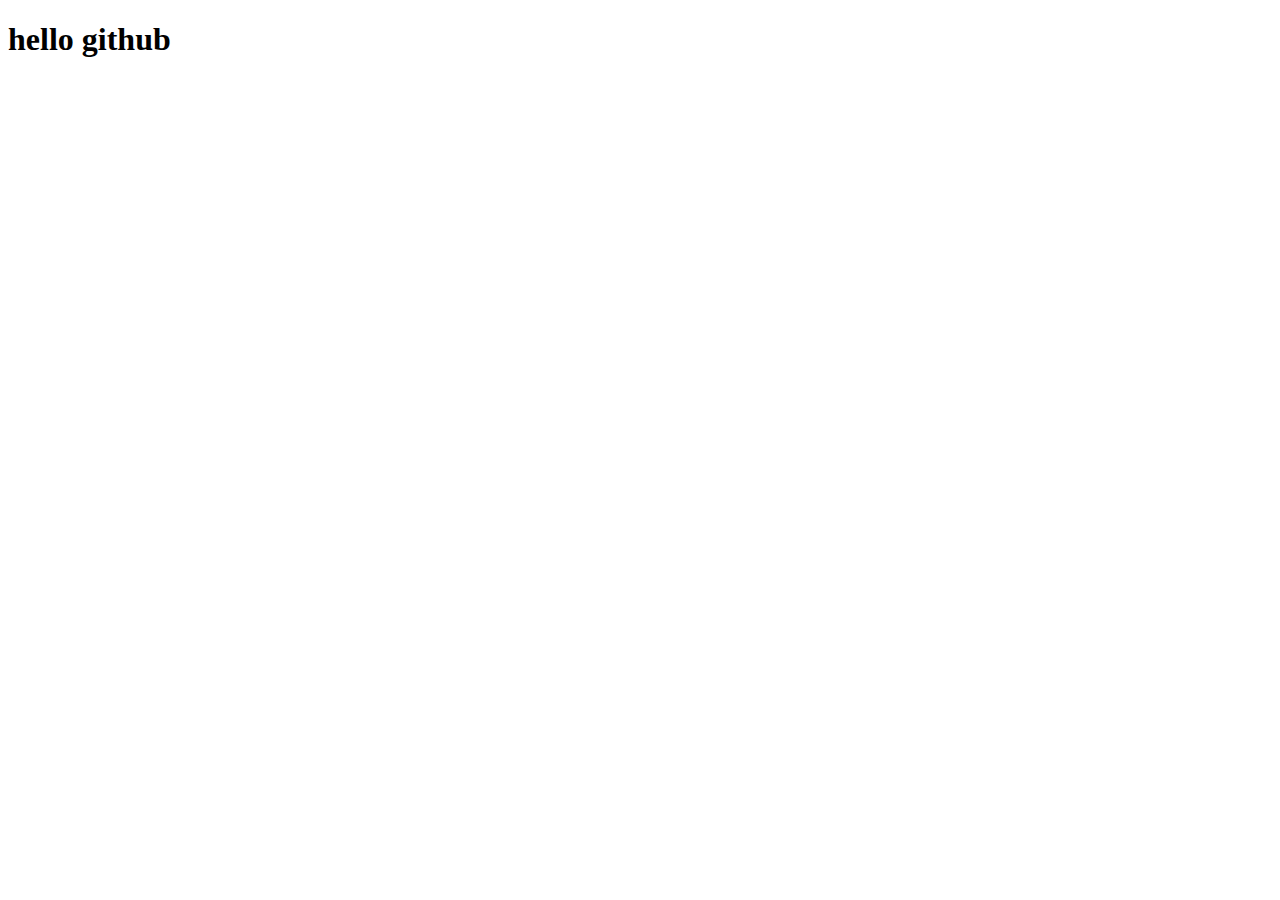
==== index.html @ 5b5a9995 "第一次提交" ====
<!DOCTYPE html>
<html>
	<head>
		<meta charset="utf-8">
		<meta http-equiv="X-UA-Compatible" content="IE=edge">
		    <title></title>
			<link rel="stylesheet" href="">
	</head>
	<body>
		    <h1>hello github</h1>
	</body>
</html>
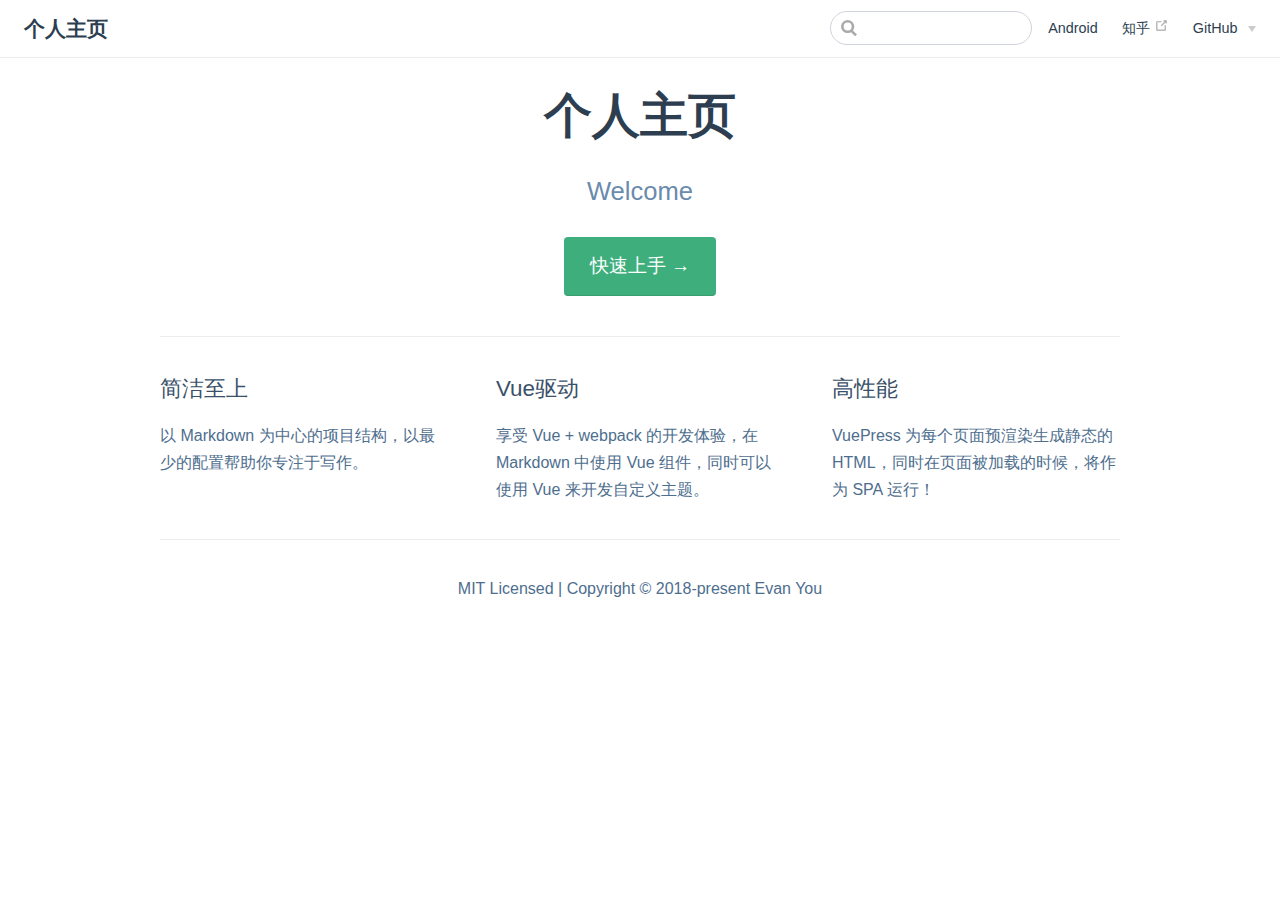
==== commit b2a23c6e: "第二次提交" ====
--- a/index.html
+++ b/index.html
@@ -1,12 +1,33 @@
 <!DOCTYPE html>
-<html>
-	<head>
-		<meta charset="utf-8">
-		<meta http-equiv="X-UA-Compatible" content="IE=edge">
-		    <title></title>
-			<link rel="stylesheet" href="">
-	</head>
-	<body>
-		    <h1>hello github</h1>
-	</body>
+<html lang="en-US">
+  <head>
+    <meta charset="utf-8">
+    <meta name="viewport" content="width=device-width,initial-scale=1">
+    <title>个人主页</title>
+    <meta name="description" content="Welcome">
+    
+    
+    <link rel="preload" href="/assets/css/0.styles.b30a0397.css" as="style"><link rel="preload" href="/assets/js/app.933ce9a8.js" as="script"><link rel="preload" href="/assets/js/3.38c5797d.js" as="script"><link rel="prefetch" href="/assets/js/2.1ec573a6.js"><link rel="prefetch" href="/assets/js/4.b741e983.js">
+    <link rel="stylesheet" href="/assets/css/0.styles.b30a0397.css">
+  </head>
+  <body>
+    <div id="app" data-server-rendered="true"><div class="theme-container no-sidebar"><header class="navbar"><div class="sidebar-button"><svg xmlns="http://www.w3.org/2000/svg" aria-hidden="true" role="img" viewBox="0 0 448 512" class="icon"><path fill="currentColor" d="M436 124H12c-6.627 0-12-5.373-12-12V80c0-6.627 5.373-12 12-12h424c6.627 0 12 5.373 12 12v32c0 6.627-5.373 12-12 12zm0 160H12c-6.627 0-12-5.373-12-12v-32c0-6.627 5.373-12 12-12h424c6.627 0 12 5.373 12 12v32c0 6.627-5.373 12-12 12zm0 160H12c-6.627 0-12-5.373-12-12v-32c0-6.627 5.373-12 12-12h424c6.627 0 12 5.373 12 12v32c0 6.627-5.373 12-12 12z"></path></svg></div> <a href="/" class="home-link router-link-exact-active router-link-active"><!----> <span class="site-name">个人主页</span></a> <div class="links" style="max-width:nullpx;"><div class="search-box"><input aria-label="Search" autocomplete="off" spellcheck="false" value=""> <!----></div> <nav class="nav-links can-hide"><div class="nav-item"><a href="/algorithm/" class="nav-link">Android</a></div><div class="nav-item"><a href="https://www.zhihu.com/people/shu-kong-ruan-jian-gong-cheng-shi/activities" target="_blank" rel="noopener noreferrer" class="nav-link external">
+  知乎
+  <svg xmlns="http://www.w3.org/2000/svg" aria-hidden="true" x="0px" y="0px" viewBox="0 0 100 100" width="15" height="15" class="icon outbound"><path fill="currentColor" d="M18.8,85.1h56l0,0c2.2,0,4-1.8,4-4v-32h-8v28h-48v-48h28v-8h-32l0,0c-2.2,0-4,1.8-4,4v56C14.8,83.3,16.6,85.1,18.8,85.1z"></path> <polygon fill="currentColor" points="45.7,48.7 51.3,54.3 77.2,28.5 77.2,37.2 85.2,37.2 85.2,14.9 62.8,14.9 62.8,22.9 71.5,22.9"></polygon></svg></a></div><div class="nav-item"><div class="dropdown-wrapper"><a class="dropdown-title"><span class="title">GitHub</span> <span class="arrow right"></span></a> <ul class="nav-dropdown" style="display:none;"><li class="dropdown-item"><!----> <a href="https://github.com/yafeng-Soong" target="_blank" rel="noopener noreferrer" class="nav-link external">
+  GitHub地址
+  <svg xmlns="http://www.w3.org/2000/svg" aria-hidden="true" x="0px" y="0px" viewBox="0 0 100 100" width="15" height="15" class="icon outbound"><path fill="currentColor" d="M18.8,85.1h56l0,0c2.2,0,4-1.8,4-4v-32h-8v28h-48v-48h28v-8h-32l0,0c-2.2,0-4,1.8-4,4v56C14.8,83.3,16.6,85.1,18.8,85.1z"></path> <polygon fill="currentColor" points="45.7,48.7 51.3,54.3 77.2,28.5 77.2,37.2 85.2,37.2 85.2,14.9 62.8,14.9 62.8,22.9 71.5,22.9"></polygon></svg></a></li><li class="dropdown-item"><!----> <a href="https://github.com/yafeng-Soong/book" target="_blank" rel="noopener noreferrer" class="nav-link external">
+  前端仓库
+  <svg xmlns="http://www.w3.org/2000/svg" aria-hidden="true" x="0px" y="0px" viewBox="0 0 100 100" width="15" height="15" class="icon outbound"><path fill="currentColor" d="M18.8,85.1h56l0,0c2.2,0,4-1.8,4-4v-32h-8v28h-48v-48h28v-8h-32l0,0c-2.2,0-4,1.8-4,4v56C14.8,83.3,16.6,85.1,18.8,85.1z"></path> <polygon fill="currentColor" points="45.7,48.7 51.3,54.3 77.2,28.5 77.2,37.2 85.2,37.2 85.2,14.9 62.8,14.9 62.8,22.9 71.5,22.9"></polygon></svg></a></li></ul></div></div> <!----></nav></div></header> <div class="sidebar-mask"></div> <div class="sidebar"><nav class="nav-links"><div class="nav-item"><a href="/algorithm/" class="nav-link">Android</a></div><div class="nav-item"><a href="https://www.zhihu.com/people/shu-kong-ruan-jian-gong-cheng-shi/activities" target="_blank" rel="noopener noreferrer" class="nav-link external">
+  知乎
+  <svg xmlns="http://www.w3.org/2000/svg" aria-hidden="true" x="0px" y="0px" viewBox="0 0 100 100" width="15" height="15" class="icon outbound"><path fill="currentColor" d="M18.8,85.1h56l0,0c2.2,0,4-1.8,4-4v-32h-8v28h-48v-48h28v-8h-32l0,0c-2.2,0-4,1.8-4,4v56C14.8,83.3,16.6,85.1,18.8,85.1z"></path> <polygon fill="currentColor" points="45.7,48.7 51.3,54.3 77.2,28.5 77.2,37.2 85.2,37.2 85.2,14.9 62.8,14.9 62.8,22.9 71.5,22.9"></polygon></svg></a></div><div class="nav-item"><div class="dropdown-wrapper"><a class="dropdown-title"><span class="title">GitHub</span> <span class="arrow right"></span></a> <ul class="nav-dropdown" style="display:none;"><li class="dropdown-item"><!----> <a href="https://github.com/yafeng-Soong" target="_blank" rel="noopener noreferrer" class="nav-link external">
+  GitHub地址
+  <svg xmlns="http://www.w3.org/2000/svg" aria-hidden="true" x="0px" y="0px" viewBox="0 0 100 100" width="15" height="15" class="icon outbound"><path fill="currentColor" d="M18.8,85.1h56l0,0c2.2,0,4-1.8,4-4v-32h-8v28h-48v-48h28v-8h-32l0,0c-2.2,0-4,1.8-4,4v56C14.8,83.3,16.6,85.1,18.8,85.1z"></path> <polygon fill="currentColor" points="45.7,48.7 51.3,54.3 77.2,28.5 77.2,37.2 85.2,37.2 85.2,14.9 62.8,14.9 62.8,22.9 71.5,22.9"></polygon></svg></a></li><li class="dropdown-item"><!----> <a href="https://github.com/yafeng-Soong/book" target="_blank" rel="noopener noreferrer" class="nav-link external">
+  前端仓库
+  <svg xmlns="http://www.w3.org/2000/svg" aria-hidden="true" x="0px" y="0px" viewBox="0 0 100 100" width="15" height="15" class="icon outbound"><path fill="currentColor" d="M18.8,85.1h56l0,0c2.2,0,4-1.8,4-4v-32h-8v28h-48v-48h28v-8h-32l0,0c-2.2,0-4,1.8-4,4v56C14.8,83.3,16.6,85.1,18.8,85.1z"></path> <polygon fill="currentColor" points="45.7,48.7 51.3,54.3 77.2,28.5 77.2,37.2 85.2,37.2 85.2,14.9 62.8,14.9 62.8,22.9 71.5,22.9"></polygon></svg></a></li></ul></div></div> <!----></nav>  <!----> </div> <div class="home"><div class="hero"><!----> <h1>个人主页</h1> <p class="description">
+      Welcome
+    </p> <p class="action"><a href="/zh/guide/" class="nav-link action-button">快速上手 →</a></p></div> <div class="features"><div class="feature"><h2>简洁至上</h2> <p>以 Markdown 为中心的项目结构，以最少的配置帮助你专注于写作。</p></div><div class="feature"><h2>Vue驱动</h2> <p>享受 Vue + webpack 的开发体验，在 Markdown 中使用 Vue 组件，同时可以使用 Vue 来开发自定义主题。</p></div><div class="feature"><h2>高性能</h2> <p>VuePress 为每个页面预渲染生成静态的 HTML，同时在页面被加载的时候，将作为 SPA 运行！</p></div></div> <div class="content custom"></div> <div class="footer">
+    MIT Licensed | Copyright © 2018-present Evan You
+  </div></div> <!----></div></div>
+    <script src="/assets/js/app.933ce9a8.js" defer></script><script src="/assets/js/3.38c5797d.js" defer></script>
+  </body>
 </html>
--- a/assets/css/0.styles.b30a0397.css
+++ b/assets/css/0.styles.b30a0397.css
@@ -0,0 +1 @@
+.home{padding:3.6rem 2rem 0;max-width:960px;margin:0 auto}.home .hero{text-align:center}.home .hero img{max-width:100%;max-height:280px;display:block;margin:3rem auto 1.5rem}.home .hero h1{font-size:3rem}.home .hero .action,.home .hero .description,.home .hero h1{margin:1.8rem auto}.home .hero .description{max-width:35rem;font-size:1.6rem;line-height:1.3;color:#6a8bad}.home .hero .action-button{display:inline-block;font-size:1.2rem;color:#fff;background-color:#3eaf7c;padding:.8rem 1.6rem;border-radius:4px;transition:background-color .1s ease;box-sizing:border-box;border-bottom:1px solid #389d70}.home .hero .action-button:hover{background-color:#4abf8a}.home .features{border-top:1px solid #eaecef;padding:1.2rem 0;margin-top:2.5rem;display:flex;flex-wrap:wrap;align-items:flex-start;align-content:stretch;justify-content:space-between}.home .feature{flex-grow:1;flex-basis:30%;max-width:30%}.home .feature h2{font-size:1.4rem;font-weight:500;border-bottom:none;padding-bottom:0;color:#3a5169}.home .feature p{color:#4e6e8e}.home .footer{padding:2.5rem;border-top:1px solid #eaecef;text-align:center;color:#4e6e8e}@media (max-width:719px){.home .features{flex-direction:column}.home .feature{max-width:100%;padding:0 2.5rem}}@media (max-width:419px){.home{padding-left:1.5rem;padding-right:1.5rem}.home .hero img{max-height:210px;margin:2rem auto 1.2rem}.home .hero h1{font-size:2rem}.home .hero .action,.home .hero .description,.home .hero h1{margin:1.2rem auto}.home .hero .description{font-size:1.2rem}.home .hero .action-button{font-size:1rem;padding:.6rem 1.2rem}.home .feature h2{font-size:1.25rem}}.badge[data-v-f52d08f6]{display:inline-block;font-size:14px;height:18px;line-height:18px;border-radius:3px;padding:0 6px;color:#fff;margin-right:5px;background-color:#42b983}.badge.middle[data-v-f52d08f6]{vertical-align:middle}.badge.top[data-v-f52d08f6]{vertical-align:top}.badge.green[data-v-f52d08f6],.badge.tip[data-v-f52d08f6]{background-color:#42b983}.badge.error[data-v-f52d08f6]{background-color:#da5961}.badge.warn[data-v-f52d08f6],.badge.warning[data-v-f52d08f6],.badge.yellow[data-v-f52d08f6]{background-color:#e7c000}.search-box{display:inline-block;position:relative;margin-right:1rem}.search-box input{cursor:text;width:10rem;color:#4e6e8e;display:inline-block;border:1px solid #cfd4db;border-radius:2rem;font-size:.9rem;line-height:2rem;padding:0 .5rem 0 2rem;outline:none;transition:all .2s ease;background:#fff url(/assets/img/search.83621669.svg) .6rem .5rem no-repeat;background-size:1rem}.search-box input:focus{cursor:auto;border-color:#3eaf7c}.search-box .suggestions{background:#fff;width:20rem;position:absolute;top:1.5rem;border:1px solid #cfd4db;border-radius:6px;padding:.4rem;list-style-type:none}.search-box .suggestions.align-right{right:0}.search-box .suggestion{line-height:1.4;padding:.4rem .6rem;border-radius:4px;cursor:pointer}.search-box .suggestion a{white-space:normal;color:#5d82a6}.search-box .suggestion a .page-title{font-weight:600}.search-box .suggestion a .header{font-size:.9em;margin-left:.25em}.search-box .suggestion.focused{background-color:#f3f4f5}.search-box .suggestion.focused a{color:#3eaf7c}@media (max-width:959px){.search-box input{cursor:pointer;width:0;border-color:transparent;position:relative}.search-box input:focus{cursor:text;left:0;width:10rem}}@media (max-width:959px) and (min-width:719px){.search-box .suggestions{left:0}}@media (max-width:719px){.search-box{margin-right:0}.search-box input{left:1rem}.search-box .suggestions{right:0}}@media (max-width:419px){.search-box .suggestions{width:calc(100vw - 4rem)}.search-box input:focus{width:8rem}}.dropdown-enter,.dropdown-leave-to{height:0!important}.dropdown-wrapper{cursor:pointer}.dropdown-wrapper .dropdown-title{display:block}.dropdown-wrapper .dropdown-title:hover{border-color:transparent}.dropdown-wrapper .dropdown-title .arrow{vertical-align:middle;margin-top:-1px;margin-left:.4rem}.dropdown-wrapper .nav-dropdown .dropdown-item{color:inherit;line-height:1.7rem}.dropdown-wrapper .nav-dropdown .dropdown-item h4{margin:.45rem 0 0;border-top:1px solid #eee;padding:.45rem 1.5rem 0 1.25rem}.dropdown-wrapper .nav-dropdown .dropdown-item .dropdown-subitem-wrapper{padding:0;list-style:none}.dropdown-wrapper .nav-dropdown .dropdown-item .dropdown-subitem-wrapper .dropdown-subitem{font-size:.9em}.dropdown-wrapper .nav-dropdown .dropdown-item a{display:block;line-height:1.7rem;position:relative;border-bottom:none;font-weight:400;margin-bottom:0;padding:0 1.5rem 0 1.25rem}.dropdown-wrapper .nav-dropdown .dropdown-item a.router-link-active,.dropdown-wrapper .nav-dropdown .dropdown-item a:hover{color:#3eaf7c}.dropdown-wrapper .nav-dropdown .dropdown-item a.router-link-active:after{content:"";width:0;height:0;border-left:5px solid #3eaf7c;border-top:3px solid transparent;border-bottom:3px solid transparent;position:absolute;top:calc(50% - 2px);left:9px}.dropdown-wrapper .nav-dropdown .dropdown-item:first-child h4{margin-top:0;padding-top:0;border-top:0}@media (max-width:719px){.dropdown-wrapper.open .dropdown-title{margin-bottom:.5rem}.dropdown-wrapper .nav-dropdown{transition:height .1s ease-out;overflow:hidden}.dropdown-wrapper .nav-dropdown .dropdown-item h4{border-top:0;margin-top:0;padding-top:0}.dropdown-wrapper .nav-dropdown .dropdown-item>a,.dropdown-wrapper .nav-dropdown .dropdown-item h4{font-size:15px;line-height:2rem}.dropdown-wrapper .nav-dropdown .dropdown-item .dropdown-subitem{font-size:14px;padding-left:1rem}}@media (min-width:719px){.dropdown-wrapper{height:1.8rem}.dropdown-wrapper:hover .nav-dropdown{display:block!important}.dropdown-wrapper .dropdown-title .arrow{border-left:4px solid transparent;border-right:4px solid transparent;border-top:6px solid #ccc;border-bottom:0}.dropdown-wrapper .nav-dropdown{display:none;height:auto!important;box-sizing:border-box;max-height:calc(100vh - 2.7rem);overflow-y:auto;position:absolute;top:100%;right:0;background-color:#fff;padding:.6rem 0;border:1px solid #ddd;border-bottom-color:#ccc;text-align:left;border-radius:.25rem;white-space:nowrap;margin:0}}.nav-links{display:inline-block}.nav-links a{line-height:1.4rem;color:inherit}.nav-links a.router-link-active,.nav-links a:hover{color:#3eaf7c}.nav-links .nav-item{position:relative;display:inline-block;margin-left:1.5rem;line-height:2rem}.nav-links .nav-item:first-child{margin-left:0}.nav-links .repo-link{margin-left:1.5rem}@media (max-width:719px){.nav-links .nav-item,.nav-links .repo-link{margin-left:0}}@media (min-width:719px){.nav-links a.router-link-active,.nav-links a:hover{color:#2c3e50}.nav-item>a:not(.external).router-link-active,.nav-item>a:not(.external):hover{margin-bottom:-2px;border-bottom:2px solid #46bd87}}.navbar{padding:.7rem 1.5rem;line-height:2.2rem;position:relative}.navbar a,.navbar img,.navbar span{display:inline-block}.navbar .logo{height:2.2rem;min-width:2.2rem;margin-right:.8rem;vertical-align:top}.navbar .site-name{font-size:1.3rem;font-weight:600;color:#2c3e50;position:relative}.navbar .links{padding-left:1.5rem;box-sizing:border-box;background-color:#fff;white-space:nowrap;font-size:.9rem;position:absolute;right:1.5rem;top:.7rem;display:flex}.navbar .links .search-box{flex:0 0 auto;vertical-align:top}.navbar .links .nav-links{flex:1}@media (max-width:719px){.navbar{padding-left:4rem}.navbar .can-hide{display:none}.navbar .links{padding-left:1.5rem}}.page-edit,.page-nav{max-width:740px;margin:0 auto;padding:2rem 2.5rem}@media (max-width:959px){.page-edit,.page-nav{padding:2rem}}@media (max-width:419px){.page-edit,.page-nav{padding:1.5rem}}.page{padding-bottom:2rem}.page-edit{padding-top:1rem;padding-bottom:1rem;overflow:auto}.page-edit .edit-link{display:inline-block}.page-edit .edit-link a{color:#4e6e8e;margin-right:.25rem}.page-edit .last-updated{float:right;font-size:.9em}.page-edit .last-updated .prefix{font-weight:500;color:#4e6e8e}.page-edit .last-updated .time{font-weight:400;color:#aaa}.page-nav{padding-top:1rem;padding-bottom:0}.page-nav .inner{min-height:2rem;margin-top:0;border-top:1px solid #eaecef;padding-top:1rem;overflow:auto}.page-nav .next{float:right}@media (max-width:719px){.page-edit .edit-link{margin-bottom:.5rem}.page-edit .last-updated{font-size:.8em;float:none;text-align:left}}.sidebar-button{display:none;width:1.25rem;height:1.25rem;position:absolute;padding:.6rem;top:.6rem;left:1rem;cursor:pointer}.sidebar-button .icon{display:block;width:1.25rem;height:1.25rem}@media (max-width:719px){.sidebar-button{display:block}}.sidebar-group:not(.first){margin-top:1em}.sidebar-group .sidebar-group{padding-left:.5em}.sidebar-group:not(.collapsable) .sidebar-heading{cursor:auto;color:inherit}.sidebar-heading{color:#999;transition:color .15s ease;cursor:pointer;font-size:1.1em;font-weight:700;padding:0 1.5rem;margin-top:0;margin-bottom:.5rem}.sidebar-heading.open,.sidebar-heading:hover{color:inherit}.sidebar-heading .arrow{position:relative;top:-.12em;left:.5em}.sidebar-heading:.open .arrow{top:-.18em}.sidebar-group-items{transition:height .1s ease-out;overflow:hidden}.sidebar ul{padding:0;margin:0;list-style-type:none}.sidebar a{display:inline-block}.sidebar .nav-links{display:none;border-bottom:1px solid #eaecef;padding:.5rem 0 .75rem 0}.sidebar .nav-links a{font-weight:600}.sidebar .nav-links .nav-item,.sidebar .nav-links .repo-link{display:block;line-height:1.25rem;font-size:1.1em;padding:.5rem 0 .5rem 1.5rem}.sidebar .sidebar-links{padding:1.5rem 0}@media (max-width:719px){.sidebar .nav-links{display:block}.sidebar .nav-links .dropdown-wrapper .nav-dropdown .dropdown-item a.router-link-active:after{top:calc(1rem - 2px)}.sidebar .sidebar-links{padding:1rem 0}}.sw-update-popup{position:fixed;right:1em;bottom:1em;padding:1em;border:1px solid #3eaf7c;border-radius:3px;background:#fff;box-shadow:0 4px 16px rgba(0,0,0,.5);text-align:center}.sw-update-popup button{margin-top:.5em;padding:.25em 2em}.sw-update-popup-enter-active,.sw-update-popup-leave-active{transition:opacity .3s,transform .3s}.sw-update-popup-enter,.sw-update-popup-leave-to{opacity:0;transform:translateY(50%) scale(.5)}code[class*=language-],pre[class*=language-]{color:#ccc;background:none;font-family:Consolas,Monaco,Andale Mono,Ubuntu Mono,monospace;font-size:1em;text-align:left;white-space:pre;word-spacing:normal;word-break:normal;word-wrap:normal;line-height:1.5;-moz-tab-size:4;-o-tab-size:4;tab-size:4;-webkit-hyphens:none;-ms-hyphens:none;hyphens:none}pre[class*=language-]{padding:1em;margin:.5em 0;overflow:auto}:not(pre)>code[class*=language-],pre[class*=language-]{background:#2d2d2d}:not(pre)>code[class*=language-]{padding:.1em;border-radius:.3em;white-space:normal}.token.block-comment,.token.cdata,.token.comment,.token.doctype,.token.prolog{color:#999}.token.punctuation{color:#ccc}.token.attr-name,.token.deleted,.token.namespace,.token.tag{color:#e2777a}.token.function-name{color:#6196cc}.token.boolean,.token.function,.token.number{color:#f08d49}.token.class-name,.token.constant,.token.property,.token.symbol{color:#f8c555}.token.atrule,.token.builtin,.token.important,.token.keyword,.token.selector{color:#cc99cd}.token.attr-value,.token.char,.token.regex,.token.string,.token.variable{color:#7ec699}.token.entity,.token.operator,.token.url{color:#67cdcc}.token.bold,.token.important{font-weight:700}.token.italic{font-style:italic}.token.entity{cursor:help}.token.inserted{color:green}#nprogress{pointer-events:none}#nprogress .bar{background:#3eaf7c;position:fixed;z-index:1031;top:0;left:0;width:100%;height:2px}#nprogress .peg{display:block;position:absolute;right:0;width:100px;height:100%;box-shadow:0 0 10px #3eaf7c,0 0 5px #3eaf7c;opacity:1;transform:rotate(3deg) translateY(-4px)}#nprogress .spinner{display:block;position:fixed;z-index:1031;top:15px;right:15px}#nprogress .spinner-icon{width:18px;height:18px;box-sizing:border-box;border:2px solid transparent;border-top-color:#3eaf7c;border-left-color:#3eaf7c;border-radius:50%;animation:nprogress-spinner .4s linear infinite}.nprogress-custom-parent{overflow:hidden;position:relative}.nprogress-custom-parent #nprogress .bar,.nprogress-custom-parent #nprogress .spinner{position:absolute}@keyframes nprogress-spinner{0%{transform:rotate(0deg)}to{transform:rotate(1turn)}}.content code{color:#476582;padding:.25rem .5rem;margin:0;font-size:.85em;background-color:rgba(27,31,35,.05);border-radius:3px}.content pre,.content pre[class*=language-]{line-height:1.4;padding:1.25rem 1.5rem;margin:.85rem 0;background-color:#282c34;border-radius:6px;overflow:auto}.content pre[class*=language-] code,.content pre code{color:#fff;padding:0;background-color:transparent;border-radius:0}div[class*=language-]{position:relative;background-color:#282c34;border-radius:6px}div[class*=language-] .highlight-lines{-webkit-user-select:none;-moz-user-select:none;-ms-user-select:none;user-select:none;padding-top:1.3rem;position:absolute;top:0;left:0;width:100%;line-height:1.4}div[class*=language-] .highlight-lines .highlighted{background-color:rgba(0,0,0,.66)}div[class*=language-] pre,div[class*=language-] pre[class*=language-]{background:transparent;position:relative;z-index:1}div[class*=language-]:before{position:absolute;z-index:3;top:.8em;right:1em;font-size:.75rem;color:hsla(0,0%,100%,.4)}div[class*=language-]:not(.line-numbers-mode) .line-numbers-wrapper{display:none}div[class*=language-].line-numbers-mode .highlight-lines .highlighted{position:relative}div[class*=language-].line-numbers-mode .highlight-lines .highlighted:before{content:" ";position:absolute;z-index:3;left:0;top:0;display:block;width:3.5rem;height:100%;background-color:rgba(0,0,0,.66)}div[class*=language-].line-numbers-mode pre{padding-left:4.5rem;vertical-align:middle}div[class*=language-].line-numbers-mode .line-numbers-wrapper{position:absolute;top:0;width:3.5rem;text-align:center;color:hsla(0,0%,100%,.3);padding:1.25rem 0;line-height:1.4}div[class*=language-].line-numbers-mode .line-numbers-wrapper .line-number,div[class*=language-].line-numbers-mode .line-numbers-wrapper br{-webkit-user-select:none;-moz-user-select:none;-ms-user-select:none;user-select:none}div[class*=language-].line-numbers-mode .line-numbers-wrapper .line-number{position:relative;z-index:4;font-size:.85em}div[class*=language-].line-numbers-mode:after{content:"";position:absolute;z-index:2;top:0;left:0;width:3.5rem;height:100%;border-radius:6px 0 0 6px;border-right:1px solid rgba(0,0,0,.66);background-color:#282c34}div[class~=language-js]:before{content:"js"}div[class~=language-ts]:before{content:"ts"}div[class~=language-html]:before{content:"html"}div[class~=language-md]:before{content:"md"}div[class~=language-vue]:before{content:"vue"}div[class~=language-css]:before{content:"css"}div[class~=language-sass]:before{content:"sass"}div[class~=language-scss]:before{content:"scss"}div[class~=language-less]:before{content:"less"}div[class~=language-stylus]:before{content:"stylus"}div[class~=language-go]:before{content:"go"}div[class~=language-java]:before{content:"java"}div[class~=language-c]:before{content:"c"}div[class~=language-sh]:before{content:"sh"}div[class~=language-yaml]:before{content:"yaml"}div[class~=language-py]:before{content:"py"}div[class~=language-javascript]:before{content:"js"}div[class~=language-typescript]:before{content:"ts"}div[class~=language-markup]:before{content:"html"}div[class~=language-markdown]:before{content:"md"}div[class~=language-json]:before{content:"json"}div[class~=language-ruby]:before{content:"rb"}div[class~=language-python]:before{content:"py"}div[class~=language-bash]:before{content:"sh"}.custom-block .custom-block-title{font-weight:600;margin-bottom:-.4rem}.custom-block.danger,.custom-block.tip,.custom-block.warning{padding:.1rem 1.5rem;border-left-width:.5rem;border-left-style:solid;margin:1rem 0}.custom-block.tip{background-color:#f3f5f7;border-color:#42b983}.custom-block.warning{background-color:rgba(255,229,100,.3);border-color:#e7c000;color:#6b5900}.custom-block.warning .custom-block-title{color:#b29400}.custom-block.warning a{color:#2c3e50}.custom-block.danger{background-color:#ffe6e6;border-color:#c00;color:#4d0000}.custom-block.danger .custom-block-title{color:#900}.custom-block.danger a{color:#2c3e50}.arrow{display:inline-block;width:0;height:0}.arrow.up{border-bottom:6px solid #ccc}.arrow.down,.arrow.up{border-left:4px solid transparent;border-right:4px solid transparent}.arrow.down{border-top:6px solid #ccc}.arrow.right{border-left:6px solid #ccc}.arrow.left,.arrow.right{border-top:4px solid transparent;border-bottom:4px solid transparent}.arrow.left{border-right:6px solid #ccc}.content:not(.custom){max-width:740px;margin:0 auto;padding:2rem 2.5rem}@media (max-width:959px){.content:not(.custom){padding:2rem}}@media (max-width:419px){.content:not(.custom){padding:1.5rem}}.table-of-contents .badge{vertical-align:middle}body,html{padding:0;margin:0}body{font-family:-apple-system,BlinkMacSystemFont,Segoe UI,Roboto,Oxygen,Ubuntu,Cantarell,Fira Sans,Droid Sans,Helvetica Neue,sans-serif;-webkit-font-smoothing:antialiased;-moz-osx-font-smoothing:grayscale;font-size:16px;color:#2c3e50}.page{padding-left:20rem}.navbar{z-index:20;right:0;height:3.6rem;background-color:#fff;box-sizing:border-box;border-bottom:1px solid #eaecef}.navbar,.sidebar-mask{position:fixed;top:0;left:0}.sidebar-mask{z-index:9;width:100vw;height:100vh;display:none}.sidebar{font-size:15px;background-color:#fff;width:20rem;position:fixed;z-index:10;margin:0;top:3.6rem;left:0;bottom:0;box-sizing:border-box;border-right:1px solid #eaecef;overflow-y:auto}.content:not(.custom)>:first-child{margin-top:3.6rem}.content:not(.custom) a:hover{text-decoration:underline}.content:not(.custom) p.demo{padding:1rem 1.5rem;border:1px solid #ddd;border-radius:4px}.content:not(.custom) img{max-width:100%}.content.custom{padding:0;margin:0}.content.custom img{max-width:100%}a{font-weight:500;text-decoration:none}a,p a code{color:#3eaf7c}p a code{font-weight:400}kbd{background:#eee;border:.15rem solid #ddd;border-bottom:.25rem solid #ddd;border-radius:.15rem;padding:0 .15em}blockquote{font-size:1.2rem;color:#999;border-left:.25rem solid #dfe2e5;margin-left:0;padding-left:1rem}ol,ul{padding-left:1.2em}strong{font-weight:600}h1,h2,h3,h4,h5,h6{font-weight:600;line-height:1.25}.content:not(.custom)>h1,.content:not(.custom)>h2,.content:not(.custom)>h3,.content:not(.custom)>h4,.content:not(.custom)>h5,.content:not(.custom)>h6{margin-top:-3.1rem;padding-top:4.6rem;margin-bottom:0}.content:not(.custom)>h1:first-child,.content:not(.custom)>h2:first-child,.content:not(.custom)>h3:first-child,.content:not(.custom)>h4:first-child,.content:not(.custom)>h5:first-child,.content:not(.custom)>h6:first-child{margin-top:-1.5rem;margin-bottom:1rem}.content:not(.custom)>h1:first-child+.custom-block,.content:not(.custom)>h1:first-child+p,.content:not(.custom)>h1:first-child+pre,.content:not(.custom)>h2:first-child+.custom-block,.content:not(.custom)>h2:first-child+p,.content:not(.custom)>h2:first-child+pre,.content:not(.custom)>h3:first-child+.custom-block,.content:not(.custom)>h3:first-child+p,.content:not(.custom)>h3:first-child+pre,.content:not(.custom)>h4:first-child+.custom-block,.content:not(.custom)>h4:first-child+p,.content:not(.custom)>h4:first-child+pre,.content:not(.custom)>h5:first-child+.custom-block,.content:not(.custom)>h5:first-child+p,.content:not(.custom)>h5:first-child+pre,.content:not(.custom)>h6:first-child+.custom-block,.content:not(.custom)>h6:first-child+p,.content:not(.custom)>h6:first-child+pre{margin-top:2rem}h1:hover .header-anchor,h2:hover .header-anchor,h3:hover .header-anchor,h4:hover .header-anchor,h5:hover .header-anchor,h6:hover .header-anchor{opacity:1}h1{font-size:2.2rem}h2{font-size:1.65rem;padding-bottom:.3rem;border-bottom:1px solid #eaecef}h3{font-size:1.35rem}a.header-anchor{font-size:.85em;float:left;margin-left:-.87em;padding-right:.23em;margin-top:.125em;opacity:0}a.header-anchor:hover{text-decoration:none}.line-number,code,kbd{font-family:source-code-pro,Menlo,Monaco,Consolas,Courier New,monospace}ol,p,ul{line-height:1.7}hr{border:0;border-top:1px solid #eaecef}table{border-collapse:collapse;margin:1rem 0;display:block;overflow-x:auto}tr{border-top:1px solid #dfe2e5}tr:nth-child(2n){background-color:#f6f8fa}td,th{border:1px solid #dfe2e5;padding:.6em 1em}.custom-layout{padding-top:3.6rem}.theme-container.sidebar-open .sidebar-mask{display:block}.theme-container.no-navbar .content:not(.custom)>h1,.theme-container.no-navbar h2,.theme-container.no-navbar h3,.theme-container.no-navbar h4,.theme-container.no-navbar h5,.theme-container.no-navbar h6{margin-top:1.5rem;padding-top:0}.theme-container.no-navbar .sidebar{top:0}.theme-container.no-navbar .custom-layout{padding-top:0}@media (min-width:720px){.theme-container.no-sidebar .sidebar{display:none}.theme-container.no-sidebar .page{padding-left:0}}@media (max-width:959px){.sidebar{font-size:15px;width:16.4rem}.page{padding-left:16.4rem}}@media (max-width:719px){.sidebar{top:0;padding-top:3.6rem;transform:translateX(-100%);transition:transform .2s ease}.page{padding-left:0}.theme-container.sidebar-open .sidebar{transform:translateX(0)}.theme-container.no-navbar .sidebar{padding-top:0}}@media (max-width:419px){h1{font-size:1.9rem}.content div[class*=language-]{margin:.85rem -1.5rem;border-radius:0}}.icon.outbound{color:#aaa;display:inline-block}.sidebar .sidebar-sub-headers{padding-left:1rem;font-size:.95em}a.sidebar-link{font-weight:400;display:inline-block;color:#2c3e50;border-left:.25rem solid transparent;padding:.35rem 1rem .35rem 1.25rem;line-height:1.4;width:100%;box-sizing:border-box}a.sidebar-link:hover{color:#3eaf7c}a.sidebar-link.active{font-weight:600;color:#3eaf7c;border-left-color:#3eaf7c}.sidebar-group a.sidebar-link{padding-left:2rem}.sidebar-sub-headers a.sidebar-link{padding-top:.25rem;padding-bottom:.25rem;border-left:none}.sidebar-sub-headers a.sidebar-link.active{font-weight:500}--- a/assets/css/0.styles.b30a0397.css
+++ b/assets/css/0.styles.b30a0397.css
@@ -0,0 +1 @@
+.home{padding:3.6rem 2rem 0;max-width:960px;margin:0 auto}.home .hero{text-align:center}.home .hero img{max-width:100%;max-height:280px;display:block;margin:3rem auto 1.5rem}.home .hero h1{font-size:3rem}.home .hero .action,.home .hero .description,.home .hero h1{margin:1.8rem auto}.home .hero .description{max-width:35rem;font-size:1.6rem;line-height:1.3;color:#6a8bad}.home .hero .action-button{display:inline-block;font-size:1.2rem;color:#fff;background-color:#3eaf7c;padding:.8rem 1.6rem;border-radius:4px;transition:background-color .1s ease;box-sizing:border-box;border-bottom:1px solid #389d70}.home .hero .action-button:hover{background-color:#4abf8a}.home .features{border-top:1px solid #eaecef;padding:1.2rem 0;margin-top:2.5rem;display:flex;flex-wrap:wrap;align-items:flex-start;align-content:stretch;justify-content:space-between}.home .feature{flex-grow:1;flex-basis:30%;max-width:30%}.home .feature h2{font-size:1.4rem;font-weight:500;border-bottom:none;padding-bottom:0;color:#3a5169}.home .feature p{color:#4e6e8e}.home .footer{padding:2.5rem;border-top:1px solid #eaecef;text-align:center;color:#4e6e8e}@media (max-width:719px){.home .features{flex-direction:column}.home .feature{max-width:100%;padding:0 2.5rem}}@media (max-width:419px){.home{padding-left:1.5rem;padding-right:1.5rem}.home .hero img{max-height:210px;margin:2rem auto 1.2rem}.home .hero h1{font-size:2rem}.home .hero .action,.home .hero .description,.home .hero h1{margin:1.2rem auto}.home .hero .description{font-size:1.2rem}.home .hero .action-button{font-size:1rem;padding:.6rem 1.2rem}.home .feature h2{font-size:1.25rem}}.badge[data-v-f52d08f6]{display:inline-block;font-size:14px;height:18px;line-height:18px;border-radius:3px;padding:0 6px;color:#fff;margin-right:5px;background-color:#42b983}.badge.middle[data-v-f52d08f6]{vertical-align:middle}.badge.top[data-v-f52d08f6]{vertical-align:top}.badge.green[data-v-f52d08f6],.badge.tip[data-v-f52d08f6]{background-color:#42b983}.badge.error[data-v-f52d08f6]{background-color:#da5961}.badge.warn[data-v-f52d08f6],.badge.warning[data-v-f52d08f6],.badge.yellow[data-v-f52d08f6]{background-color:#e7c000}.search-box{display:inline-block;position:relative;margin-right:1rem}.search-box input{cursor:text;width:10rem;color:#4e6e8e;display:inline-block;border:1px solid #cfd4db;border-radius:2rem;font-size:.9rem;line-height:2rem;padding:0 .5rem 0 2rem;outline:none;transition:all .2s ease;background:#fff url(/assets/img/search.83621669.svg) .6rem .5rem no-repeat;background-size:1rem}.search-box input:focus{cursor:auto;border-color:#3eaf7c}.search-box .suggestions{background:#fff;width:20rem;position:absolute;top:1.5rem;border:1px solid #cfd4db;border-radius:6px;padding:.4rem;list-style-type:none}.search-box .suggestions.align-right{right:0}.search-box .suggestion{line-height:1.4;padding:.4rem .6rem;border-radius:4px;cursor:pointer}.search-box .suggestion a{white-space:normal;color:#5d82a6}.search-box .suggestion a .page-title{font-weight:600}.search-box .suggestion a .header{font-size:.9em;margin-left:.25em}.search-box .suggestion.focused{background-color:#f3f4f5}.search-box .suggestion.focused a{color:#3eaf7c}@media (max-width:959px){.search-box input{cursor:pointer;width:0;border-color:transparent;position:relative}.search-box input:focus{cursor:text;left:0;width:10rem}}@media (max-width:959px) and (min-width:719px){.search-box .suggestions{left:0}}@media (max-width:719px){.search-box{margin-right:0}.search-box input{left:1rem}.search-box .suggestions{right:0}}@media (max-width:419px){.search-box .suggestions{width:calc(100vw - 4rem)}.search-box input:focus{width:8rem}}.dropdown-enter,.dropdown-leave-to{height:0!important}.dropdown-wrapper{cursor:pointer}.dropdown-wrapper .dropdown-title{display:block}.dropdown-wrapper .dropdown-title:hover{border-color:transparent}.dropdown-wrapper .dropdown-title .arrow{vertical-align:middle;margin-top:-1px;margin-left:.4rem}.dropdown-wrapper .nav-dropdown .dropdown-item{color:inherit;line-height:1.7rem}.dropdown-wrapper .nav-dropdown .dropdown-item h4{margin:.45rem 0 0;border-top:1px solid #eee;padding:.45rem 1.5rem 0 1.25rem}.dropdown-wrapper .nav-dropdown .dropdown-item .dropdown-subitem-wrapper{padding:0;list-style:none}.dropdown-wrapper .nav-dropdown .dropdown-item .dropdown-subitem-wrapper .dropdown-subitem{font-size:.9em}.dropdown-wrapper .nav-dropdown .dropdown-item a{display:block;line-height:1.7rem;position:relative;border-bottom:none;font-weight:400;margin-bottom:0;padding:0 1.5rem 0 1.25rem}.dropdown-wrapper .nav-dropdown .dropdown-item a.router-link-active,.dropdown-wrapper .nav-dropdown .dropdown-item a:hover{color:#3eaf7c}.dropdown-wrapper .nav-dropdown .dropdown-item a.router-link-active:after{content:"";width:0;height:0;border-left:5px solid #3eaf7c;border-top:3px solid transparent;border-bottom:3px solid transparent;position:absolute;top:calc(50% - 2px);left:9px}.dropdown-wrapper .nav-dropdown .dropdown-item:first-child h4{margin-top:0;padding-top:0;border-top:0}@media (max-width:719px){.dropdown-wrapper.open .dropdown-title{margin-bottom:.5rem}.dropdown-wrapper .nav-dropdown{transition:height .1s ease-out;overflow:hidden}.dropdown-wrapper .nav-dropdown .dropdown-item h4{border-top:0;margin-top:0;padding-top:0}.dropdown-wrapper .nav-dropdown .dropdown-item>a,.dropdown-wrapper .nav-dropdown .dropdown-item h4{font-size:15px;line-height:2rem}.dropdown-wrapper .nav-dropdown .dropdown-item .dropdown-subitem{font-size:14px;padding-left:1rem}}@media (min-width:719px){.dropdown-wrapper{height:1.8rem}.dropdown-wrapper:hover .nav-dropdown{display:block!important}.dropdown-wrapper .dropdown-title .arrow{border-left:4px solid transparent;border-right:4px solid transparent;border-top:6px solid #ccc;border-bottom:0}.dropdown-wrapper .nav-dropdown{display:none;height:auto!important;box-sizing:border-box;max-height:calc(100vh - 2.7rem);overflow-y:auto;position:absolute;top:100%;right:0;background-color:#fff;padding:.6rem 0;border:1px solid #ddd;border-bottom-color:#ccc;text-align:left;border-radius:.25rem;white-space:nowrap;margin:0}}.nav-links{display:inline-block}.nav-links a{line-height:1.4rem;color:inherit}.nav-links a.router-link-active,.nav-links a:hover{color:#3eaf7c}.nav-links .nav-item{position:relative;display:inline-block;margin-left:1.5rem;line-height:2rem}.nav-links .nav-item:first-child{margin-left:0}.nav-links .repo-link{margin-left:1.5rem}@media (max-width:719px){.nav-links .nav-item,.nav-links .repo-link{margin-left:0}}@media (min-width:719px){.nav-links a.router-link-active,.nav-links a:hover{color:#2c3e50}.nav-item>a:not(.external).router-link-active,.nav-item>a:not(.external):hover{margin-bottom:-2px;border-bottom:2px solid #46bd87}}.navbar{padding:.7rem 1.5rem;line-height:2.2rem;position:relative}.navbar a,.navbar img,.navbar span{display:inline-block}.navbar .logo{height:2.2rem;min-width:2.2rem;margin-right:.8rem;vertical-align:top}.navbar .site-name{font-size:1.3rem;font-weight:600;color:#2c3e50;position:relative}.navbar .links{padding-left:1.5rem;box-sizing:border-box;background-color:#fff;white-space:nowrap;font-size:.9rem;position:absolute;right:1.5rem;top:.7rem;display:flex}.navbar .links .search-box{flex:0 0 auto;vertical-align:top}.navbar .links .nav-links{flex:1}@media (max-width:719px){.navbar{padding-left:4rem}.navbar .can-hide{display:none}.navbar .links{padding-left:1.5rem}}.page-edit,.page-nav{max-width:740px;margin:0 auto;padding:2rem 2.5rem}@media (max-width:959px){.page-edit,.page-nav{padding:2rem}}@media (max-width:419px){.page-edit,.page-nav{padding:1.5rem}}.page{padding-bottom:2rem}.page-edit{padding-top:1rem;padding-bottom:1rem;overflow:auto}.page-edit .edit-link{display:inline-block}.page-edit .edit-link a{color:#4e6e8e;margin-right:.25rem}.page-edit .last-updated{float:right;font-size:.9em}.page-edit .last-updated .prefix{font-weight:500;color:#4e6e8e}.page-edit .last-updated .time{font-weight:400;color:#aaa}.page-nav{padding-top:1rem;padding-bottom:0}.page-nav .inner{min-height:2rem;margin-top:0;border-top:1px solid #eaecef;padding-top:1rem;overflow:auto}.page-nav .next{float:right}@media (max-width:719px){.page-edit .edit-link{margin-bottom:.5rem}.page-edit .last-updated{font-size:.8em;float:none;text-align:left}}.sidebar-button{display:none;width:1.25rem;height:1.25rem;position:absolute;padding:.6rem;top:.6rem;left:1rem;cursor:pointer}.sidebar-button .icon{display:block;width:1.25rem;height:1.25rem}@media (max-width:719px){.sidebar-button{display:block}}.sidebar-group:not(.first){margin-top:1em}.sidebar-group .sidebar-group{padding-left:.5em}.sidebar-group:not(.collapsable) .sidebar-heading{cursor:auto;color:inherit}.sidebar-heading{color:#999;transition:color .15s ease;cursor:pointer;font-size:1.1em;font-weight:700;padding:0 1.5rem;margin-top:0;margin-bottom:.5rem}.sidebar-heading.open,.sidebar-heading:hover{color:inherit}.sidebar-heading .arrow{position:relative;top:-.12em;left:.5em}.sidebar-heading:.open .arrow{top:-.18em}.sidebar-group-items{transition:height .1s ease-out;overflow:hidden}.sidebar ul{padding:0;margin:0;list-style-type:none}.sidebar a{display:inline-block}.sidebar .nav-links{display:none;border-bottom:1px solid #eaecef;padding:.5rem 0 .75rem 0}.sidebar .nav-links a{font-weight:600}.sidebar .nav-links .nav-item,.sidebar .nav-links .repo-link{display:block;line-height:1.25rem;font-size:1.1em;padding:.5rem 0 .5rem 1.5rem}.sidebar .sidebar-links{padding:1.5rem 0}@media (max-width:719px){.sidebar .nav-links{display:block}.sidebar .nav-links .dropdown-wrapper .nav-dropdown .dropdown-item a.router-link-active:after{top:calc(1rem - 2px)}.sidebar .sidebar-links{padding:1rem 0}}.sw-update-popup{position:fixed;right:1em;bottom:1em;padding:1em;border:1px solid #3eaf7c;border-radius:3px;background:#fff;box-shadow:0 4px 16px rgba(0,0,0,.5);text-align:center}.sw-update-popup button{margin-top:.5em;padding:.25em 2em}.sw-update-popup-enter-active,.sw-update-popup-leave-active{transition:opacity .3s,transform .3s}.sw-update-popup-enter,.sw-update-popup-leave-to{opacity:0;transform:translateY(50%) scale(.5)}code[class*=language-],pre[class*=language-]{color:#ccc;background:none;font-family:Consolas,Monaco,Andale Mono,Ubuntu Mono,monospace;font-size:1em;text-align:left;white-space:pre;word-spacing:normal;word-break:normal;word-wrap:normal;line-height:1.5;-moz-tab-size:4;-o-tab-size:4;tab-size:4;-webkit-hyphens:none;-ms-hyphens:none;hyphens:none}pre[class*=language-]{padding:1em;margin:.5em 0;overflow:auto}:not(pre)>code[class*=language-],pre[class*=language-]{background:#2d2d2d}:not(pre)>code[class*=language-]{padding:.1em;border-radius:.3em;white-space:normal}.token.block-comment,.token.cdata,.token.comment,.token.doctype,.token.prolog{color:#999}.token.punctuation{color:#ccc}.token.attr-name,.token.deleted,.token.namespace,.token.tag{color:#e2777a}.token.function-name{color:#6196cc}.token.boolean,.token.function,.token.number{color:#f08d49}.token.class-name,.token.constant,.token.property,.token.symbol{color:#f8c555}.token.atrule,.token.builtin,.token.important,.token.keyword,.token.selector{color:#cc99cd}.token.attr-value,.token.char,.token.regex,.token.string,.token.variable{color:#7ec699}.token.entity,.token.operator,.token.url{color:#67cdcc}.token.bold,.token.important{font-weight:700}.token.italic{font-style:italic}.token.entity{cursor:help}.token.inserted{color:green}#nprogress{pointer-events:none}#nprogress .bar{background:#3eaf7c;position:fixed;z-index:1031;top:0;left:0;width:100%;height:2px}#nprogress .peg{display:block;position:absolute;right:0;width:100px;height:100%;box-shadow:0 0 10px #3eaf7c,0 0 5px #3eaf7c;opacity:1;transform:rotate(3deg) translateY(-4px)}#nprogress .spinner{display:block;position:fixed;z-index:1031;top:15px;right:15px}#nprogress .spinner-icon{width:18px;height:18px;box-sizing:border-box;border:2px solid transparent;border-top-color:#3eaf7c;border-left-color:#3eaf7c;border-radius:50%;animation:nprogress-spinner .4s linear infinite}.nprogress-custom-parent{overflow:hidden;position:relative}.nprogress-custom-parent #nprogress .bar,.nprogress-custom-parent #nprogress .spinner{position:absolute}@keyframes nprogress-spinner{0%{transform:rotate(0deg)}to{transform:rotate(1turn)}}.content code{color:#476582;padding:.25rem .5rem;margin:0;font-size:.85em;background-color:rgba(27,31,35,.05);border-radius:3px}.content pre,.content pre[class*=language-]{line-height:1.4;padding:1.25rem 1.5rem;margin:.85rem 0;background-color:#282c34;border-radius:6px;overflow:auto}.content pre[class*=language-] code,.content pre code{color:#fff;padding:0;background-color:transparent;border-radius:0}div[class*=language-]{position:relative;background-color:#282c34;border-radius:6px}div[class*=language-] .highlight-lines{-webkit-user-select:none;-moz-user-select:none;-ms-user-select:none;user-select:none;padding-top:1.3rem;position:absolute;top:0;left:0;width:100%;line-height:1.4}div[class*=language-] .highlight-lines .highlighted{background-color:rgba(0,0,0,.66)}div[class*=language-] pre,div[class*=language-] pre[class*=language-]{background:transparent;position:relative;z-index:1}div[class*=language-]:before{position:absolute;z-index:3;top:.8em;right:1em;font-size:.75rem;color:hsla(0,0%,100%,.4)}div[class*=language-]:not(.line-numbers-mode) .line-numbers-wrapper{display:none}div[class*=language-].line-numbers-mode .highlight-lines .highlighted{position:relative}div[class*=language-].line-numbers-mode .highlight-lines .highlighted:before{content:" ";position:absolute;z-index:3;left:0;top:0;display:block;width:3.5rem;height:100%;background-color:rgba(0,0,0,.66)}div[class*=language-].line-numbers-mode pre{padding-left:4.5rem;vertical-align:middle}div[class*=language-].line-numbers-mode .line-numbers-wrapper{position:absolute;top:0;width:3.5rem;text-align:center;color:hsla(0,0%,100%,.3);padding:1.25rem 0;line-height:1.4}div[class*=language-].line-numbers-mode .line-numbers-wrapper .line-number,div[class*=language-].line-numbers-mode .line-numbers-wrapper br{-webkit-user-select:none;-moz-user-select:none;-ms-user-select:none;user-select:none}div[class*=language-].line-numbers-mode .line-numbers-wrapper .line-number{position:relative;z-index:4;font-size:.85em}div[class*=language-].line-numbers-mode:after{content:"";position:absolute;z-index:2;top:0;left:0;width:3.5rem;height:100%;border-radius:6px 0 0 6px;border-right:1px solid rgba(0,0,0,.66);background-color:#282c34}div[class~=language-js]:before{content:"js"}div[class~=language-ts]:before{content:"ts"}div[class~=language-html]:before{content:"html"}div[class~=language-md]:before{content:"md"}div[class~=language-vue]:before{content:"vue"}div[class~=language-css]:before{content:"css"}div[class~=language-sass]:before{content:"sass"}div[class~=language-scss]:before{content:"scss"}div[class~=language-less]:before{content:"less"}div[class~=language-stylus]:before{content:"stylus"}div[class~=language-go]:before{content:"go"}div[class~=language-java]:before{content:"java"}div[class~=language-c]:before{content:"c"}div[class~=language-sh]:before{content:"sh"}div[class~=language-yaml]:before{content:"yaml"}div[class~=language-py]:before{content:"py"}div[class~=language-javascript]:before{content:"js"}div[class~=language-typescript]:before{content:"ts"}div[class~=language-markup]:before{content:"html"}div[class~=language-markdown]:before{content:"md"}div[class~=language-json]:before{content:"json"}div[class~=language-ruby]:before{content:"rb"}div[class~=language-python]:before{content:"py"}div[class~=language-bash]:before{content:"sh"}.custom-block .custom-block-title{font-weight:600;margin-bottom:-.4rem}.custom-block.danger,.custom-block.tip,.custom-block.warning{padding:.1rem 1.5rem;border-left-width:.5rem;border-left-style:solid;margin:1rem 0}.custom-block.tip{background-color:#f3f5f7;border-color:#42b983}.custom-block.warning{background-color:rgba(255,229,100,.3);border-color:#e7c000;color:#6b5900}.custom-block.warning .custom-block-title{color:#b29400}.custom-block.warning a{color:#2c3e50}.custom-block.danger{background-color:#ffe6e6;border-color:#c00;color:#4d0000}.custom-block.danger .custom-block-title{color:#900}.custom-block.danger a{color:#2c3e50}.arrow{display:inline-block;width:0;height:0}.arrow.up{border-bottom:6px solid #ccc}.arrow.down,.arrow.up{border-left:4px solid transparent;border-right:4px solid transparent}.arrow.down{border-top:6px solid #ccc}.arrow.right{border-left:6px solid #ccc}.arrow.left,.arrow.right{border-top:4px solid transparent;border-bottom:4px solid transparent}.arrow.left{border-right:6px solid #ccc}.content:not(.custom){max-width:740px;margin:0 auto;padding:2rem 2.5rem}@media (max-width:959px){.content:not(.custom){padding:2rem}}@media (max-width:419px){.content:not(.custom){padding:1.5rem}}.table-of-contents .badge{vertical-align:middle}body,html{padding:0;margin:0}body{font-family:-apple-system,BlinkMacSystemFont,Segoe UI,Roboto,Oxygen,Ubuntu,Cantarell,Fira Sans,Droid Sans,Helvetica Neue,sans-serif;-webkit-font-smoothing:antialiased;-moz-osx-font-smoothing:grayscale;font-size:16px;color:#2c3e50}.page{padding-left:20rem}.navbar{z-index:20;right:0;height:3.6rem;background-color:#fff;box-sizing:border-box;border-bottom:1px solid #eaecef}.navbar,.sidebar-mask{position:fixed;top:0;left:0}.sidebar-mask{z-index:9;width:100vw;height:100vh;display:none}.sidebar{font-size:15px;background-color:#fff;width:20rem;position:fixed;z-index:10;margin:0;top:3.6rem;left:0;bottom:0;box-sizing:border-box;border-right:1px solid #eaecef;overflow-y:auto}.content:not(.custom)>:first-child{margin-top:3.6rem}.content:not(.custom) a:hover{text-decoration:underline}.content:not(.custom) p.demo{padding:1rem 1.5rem;border:1px solid #ddd;border-radius:4px}.content:not(.custom) img{max-width:100%}.content.custom{padding:0;margin:0}.content.custom img{max-width:100%}a{font-weight:500;text-decoration:none}a,p a code{color:#3eaf7c}p a code{font-weight:400}kbd{background:#eee;border:.15rem solid #ddd;border-bottom:.25rem solid #ddd;border-radius:.15rem;padding:0 .15em}blockquote{font-size:1.2rem;color:#999;border-left:.25rem solid #dfe2e5;margin-left:0;padding-left:1rem}ol,ul{padding-left:1.2em}strong{font-weight:600}h1,h2,h3,h4,h5,h6{font-weight:600;line-height:1.25}.content:not(.custom)>h1,.content:not(.custom)>h2,.content:not(.custom)>h3,.content:not(.custom)>h4,.content:not(.custom)>h5,.content:not(.custom)>h6{margin-top:-3.1rem;padding-top:4.6rem;margin-bottom:0}.content:not(.custom)>h1:first-child,.content:not(.custom)>h2:first-child,.content:not(.custom)>h3:first-child,.content:not(.custom)>h4:first-child,.content:not(.custom)>h5:first-child,.content:not(.custom)>h6:first-child{margin-top:-1.5rem;margin-bottom:1rem}.content:not(.custom)>h1:first-child+.custom-block,.content:not(.custom)>h1:first-child+p,.content:not(.custom)>h1:first-child+pre,.content:not(.custom)>h2:first-child+.custom-block,.content:not(.custom)>h2:first-child+p,.content:not(.custom)>h2:first-child+pre,.content:not(.custom)>h3:first-child+.custom-block,.content:not(.custom)>h3:first-child+p,.content:not(.custom)>h3:first-child+pre,.content:not(.custom)>h4:first-child+.custom-block,.content:not(.custom)>h4:first-child+p,.content:not(.custom)>h4:first-child+pre,.content:not(.custom)>h5:first-child+.custom-block,.content:not(.custom)>h5:first-child+p,.content:not(.custom)>h5:first-child+pre,.content:not(.custom)>h6:first-child+.custom-block,.content:not(.custom)>h6:first-child+p,.content:not(.custom)>h6:first-child+pre{margin-top:2rem}h1:hover .header-anchor,h2:hover .header-anchor,h3:hover .header-anchor,h4:hover .header-anchor,h5:hover .header-anchor,h6:hover .header-anchor{opacity:1}h1{font-size:2.2rem}h2{font-size:1.65rem;padding-bottom:.3rem;border-bottom:1px solid #eaecef}h3{font-size:1.35rem}a.header-anchor{font-size:.85em;float:left;margin-left:-.87em;padding-right:.23em;margin-top:.125em;opacity:0}a.header-anchor:hover{text-decoration:none}.line-number,code,kbd{font-family:source-code-pro,Menlo,Monaco,Consolas,Courier New,monospace}ol,p,ul{line-height:1.7}hr{border:0;border-top:1px solid #eaecef}table{border-collapse:collapse;margin:1rem 0;display:block;overflow-x:auto}tr{border-top:1px solid #dfe2e5}tr:nth-child(2n){background-color:#f6f8fa}td,th{border:1px solid #dfe2e5;padding:.6em 1em}.custom-layout{padding-top:3.6rem}.theme-container.sidebar-open .sidebar-mask{display:block}.theme-container.no-navbar .content:not(.custom)>h1,.theme-container.no-navbar h2,.theme-container.no-navbar h3,.theme-container.no-navbar h4,.theme-container.no-navbar h5,.theme-container.no-navbar h6{margin-top:1.5rem;padding-top:0}.theme-container.no-navbar .sidebar{top:0}.theme-container.no-navbar .custom-layout{padding-top:0}@media (min-width:720px){.theme-container.no-sidebar .sidebar{display:none}.theme-container.no-sidebar .page{padding-left:0}}@media (max-width:959px){.sidebar{font-size:15px;width:16.4rem}.page{padding-left:16.4rem}}@media (max-width:719px){.sidebar{top:0;padding-top:3.6rem;transform:translateX(-100%);transition:transform .2s ease}.page{padding-left:0}.theme-container.sidebar-open .sidebar{transform:translateX(0)}.theme-container.no-navbar .sidebar{padding-top:0}}@media (max-width:419px){h1{font-size:1.9rem}.content div[class*=language-]{margin:.85rem -1.5rem;border-radius:0}}.icon.outbound{color:#aaa;display:inline-block}.sidebar .sidebar-sub-headers{padding-left:1rem;font-size:.95em}a.sidebar-link{font-weight:400;display:inline-block;color:#2c3e50;border-left:.25rem solid transparent;padding:.35rem 1rem .35rem 1.25rem;line-height:1.4;width:100%;box-sizing:border-box}a.sidebar-link:hover{color:#3eaf7c}a.sidebar-link.active{font-weight:600;color:#3eaf7c;border-left-color:#3eaf7c}.sidebar-group a.sidebar-link{padding-left:2rem}.sidebar-sub-headers a.sidebar-link{padding-top:.25rem;padding-bottom:.25rem;border-left:none}.sidebar-sub-headers a.sidebar-link.active{font-weight:500}